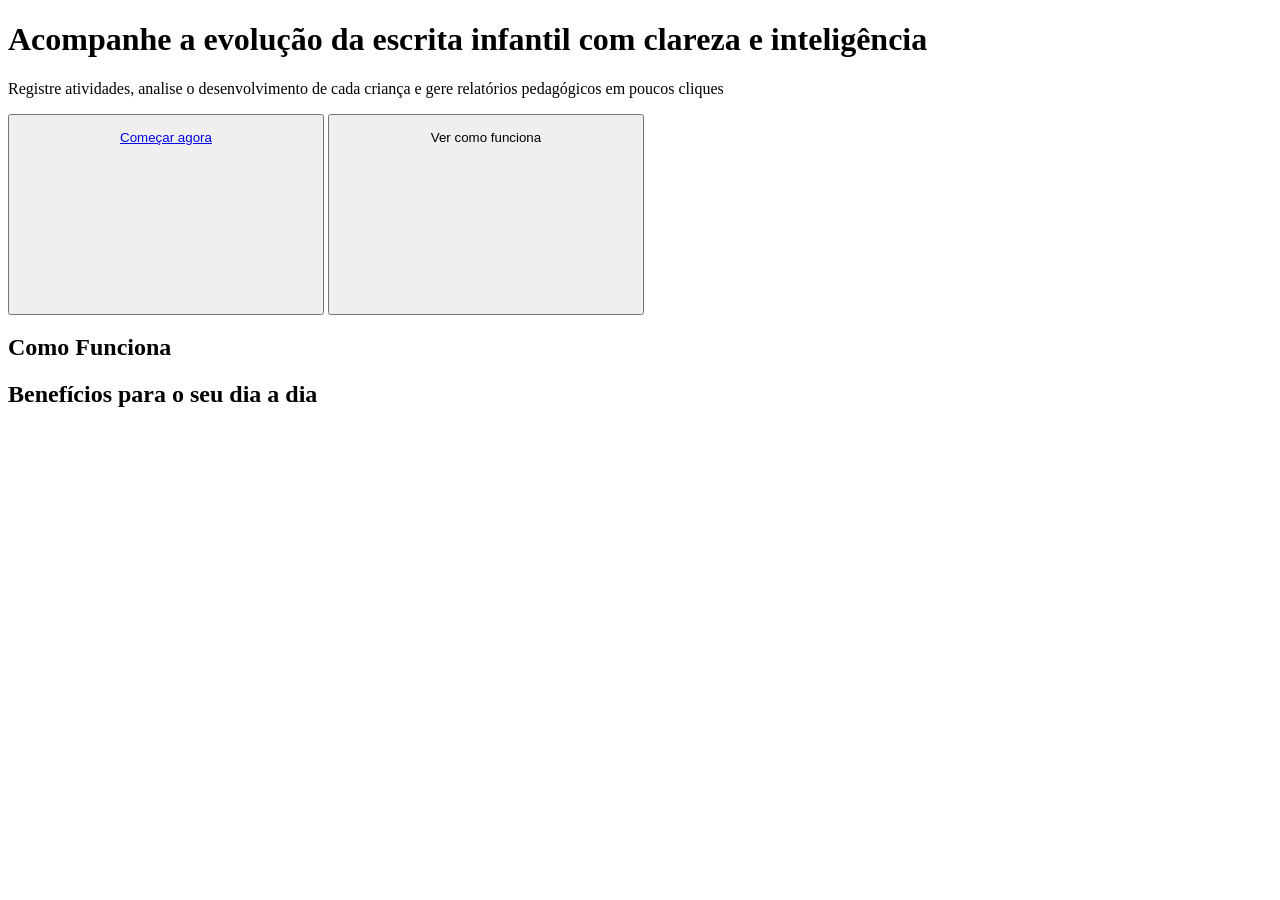
==== pages/home.html @ 95361507 "projeto modulado + beneficios pronto" ====
<!DOCTYPE html>
<html lang="en">
<head>
    <meta charset="UTF-8">
    <meta name="viewport" content="width=device-width, initial-scale=1.0">
    <title>Document</title>
    <link rel="preconnect" href="https://fonts.googleapis.com">
    <link rel="preconnect" href="https://fonts.gstatic.com" crossorigin>
    <link
        href="https://fonts.googleapis.com/css2?family=Poppins:ital,wght@0,100;0,200;0,300;0,400;0,500;0,600;0,700;0,800;0,900;1,100;1,200;1,300;1,400;1,500;1,600;1,700;1,800;1,900&display=swap"
        rel="stylesheet">
    <link rel="stylesheet" href="css/main.css">
    <link rel="stylesheet" href="css/pages/home.css">
    <script type="module" src="js/Components/main.js"></script>
</head>

<body>
    <header-padrao></header-padrao>

    <main>
        <div class="container">
            <div class="col">
                <div class="text">
                    <h1>Acompanhe a <span class="blue">evolução da escrita</span> infantil com <span
                            class="yellow">clareza</span> e <span class="green">inteligência</span></h1>
                    <div class="line"></div>
                    <p>Registre atividades, analise o desenvolvimento de cada criança e gere relatórios pedagógicos em
                        poucos cliques</p>
                </div>
                <div class="buttons">
                    <button class="botao-largo">
                        <p><a href="login.html">Começar agora</a></p>
                        <svg>
                            <use href="assets/icons/sprite.svg#icon-arrow-right"></use>
                        </svg>
                    </button>
                    <button class="botao-largo" id="vazioBorda">
                        <p>Ver como funciona</p>
                        <svg>
                            <use href="assets/icons/sprite.svg#icon-arrow-right"></use>
                        </svg>
                    </button>
                </div>
            </div>
        </div>
    </main>

    <section id="funcionamento">
        <div class="top">
            <h2>Como Funciona</h2>
            <div class="line"></div>
        </div>
        <div class="steps">
            <my-step color="purple" icon="users" title="Cadastre Alunos"
                description="Organize suas turmas e cadastre os alunos de forma rápida e prática"></my-step>
            <div class="line"></div>
            <my-step color="yellow" icon="atividades" title="Registre Atividades"
                description="Adicione produções escritas e observações do dia a dia em poucos cliques"></my-step>
            <div class="line"></div>
            <my-step color="green" icon="grafevo" title="Acompanhe a Evolução"
                description="Visualize análises, identifique avanços e gere relatórios automaticamente"></my-step>
        </div>
    </section>
    <section id="beneficios">
        <div class="top">
            <h2>Benefícios para o seu dia a dia </h2>
            <div class="line"></div>
        </div>
        <div class="benefits">
            <my-benefit color="purple" icon="clock" title="Economize
            Tempo"
            description="Automatize registros e relatórios e tenha mais tempo para o que realmente importa.">
            </my-benefit>
            <my-benefit color="yellow" icon="folder" title="Organização completa"
            description="Automatize registros e relatórios e tenha mais tempo para o que realmente importa.">
            </my-benefit>
            <my-benefit color="green" icon="graf" title="Análises Inteligentes"
            description="Automatize registros e relatórios e tenha mais tempo para o que realmente importa.">
            </my-benefit>
            <my-benefit color="blue" icon="users" title="Compartilhe
            fácil"
            description="Automatize registros e relatórios e tenha mais tempo para o que realmente importa.">
            </my-benefit>
        </div>
    </section>
</body>

</html>
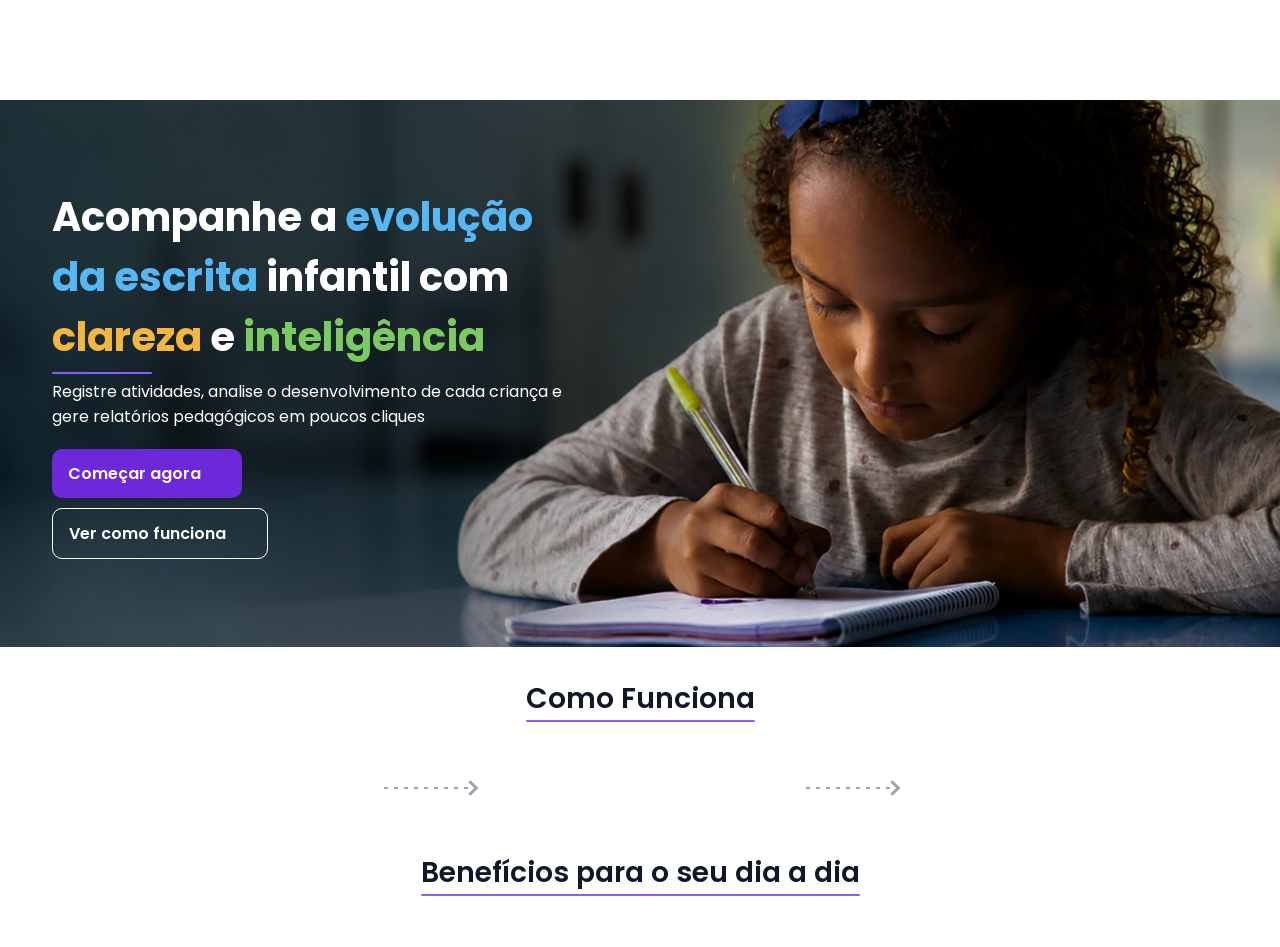
==== commit 4ff206d4: "página de login" ====
--- a/pages/home.html
+++ b/pages/home.html
@@ -3,15 +3,10 @@
 <head>
     <meta charset="UTF-8">
     <meta name="viewport" content="width=device-width, initial-scale=1.0">
-    <title>Document</title>
-    <link rel="preconnect" href="https://fonts.googleapis.com">
-    <link rel="preconnect" href="https://fonts.gstatic.com" crossorigin>
-    <link
-        href="https://fonts.googleapis.com/css2?family=Poppins:ital,wght@0,100;0,200;0,300;0,400;0,500;0,600;0,700;0,800;0,900;1,100;1,200;1,300;1,400;1,500;1,600;1,700;1,800;1,900&display=swap"
-        rel="stylesheet">
-    <link rel="stylesheet" href="css/main.css">
-    <link rel="stylesheet" href="css/pages/home.css">
-    <script type="module" src="js/Components/main.js"></script>
+    <title>Escreve Aí</title>
+    <link rel="stylesheet" href="../css/main.css">
+    <link rel="stylesheet" href="../css/pages/home.css">
+    <script type="module" src="../js/Components/main.js"></script>
 </head>
 
 <body>
--- a/css/main.css
+++ b/css/main.css
@@ -0,0 +1,12 @@
+/* 1. BASE */
+@import url('base/variables.css');
+@import url('base/reset.css');
+@import url('base/typography.css');
+
+/* 2. COMPONENTES */
+@import url('components/buttons.css');
+@import url('components/header.css');
+@import url('components/step.css');
+@import url('components/benefit.css');
+@import url(components/field.css);
+
--- a/css/pages/home.css
+++ b/css/pages/home.css
@@ -0,0 +1,161 @@
+/* Utilitários de Layout genéricos usados na Home */
+.col {
+    display: flex;
+    flex-flow: column;
+    justify-content: center;
+}
+
+.line {
+    width: 100px;
+    height: 2px;
+}
+
+
+main {
+    position: relative;
+    width: 100%;
+    aspect-ratio: 1440 / 615;
+    background-image: url("../../imgs/home/Main.png");
+    background-position: center;
+    background-size: cover;
+
+    .container {
+        width: 100%;
+        height: 100%;
+        padding: 30.75px 52.4px;
+    }
+
+    .col {
+        display: flex;
+        flex-flow: column;
+        width: min(100%, 520px);
+        height: 100%;
+        gap: 20px;
+    }
+
+    .text {
+        display: flex;
+        flex-flow: column;
+        align-items: flex-start;
+        width: 100%;
+        gap: 5px;
+    }
+
+    .buttons {
+        display: flex;
+        flex-flow: column;
+        align-items: flex-start;
+        gap: 10px;
+    }
+
+    .line {
+        background-color: var(--purple);
+        border-radius: 5px;
+    }
+
+    p,
+    svg,
+    h1 {
+        color: var(--text-white);
+    }
+
+    h1 {
+        font-size: 40px;
+    }
+
+    img {
+        display: block;
+        width: 100%;
+        height: 100%;
+    }
+}
+
+/* Seção Como Funciona */
+#funcionamento {
+    display: flex;
+    flex-flow: column;
+    align-items: center;
+    justify-content: center;
+    padding: 30.75px 52.4px;
+    gap: 20px;
+
+    .top {
+        display: flex;
+        flex-flow: column;
+        align-items: center;
+
+        h3 {
+            color: var(--text-primary);
+        }
+
+        .line {
+            width: 100%;
+            background-color: var(--purple);
+            border-radius: 5px;
+        }
+    }
+
+    .steps {
+        display: flex;
+        justify-content: space-evenly;
+        align-items: center;
+        width: 100%;
+
+        .line {
+            position: relative;
+            width: 90px;
+            height: 2px;
+            background: repeating-linear-gradient(to right,
+                    var(--gray-400) 0,
+                    var(--gray-400) 4px,
+                    transparent 4px,
+                    transparent 10px);
+            margin-top: clamp(30px, 5vw, 45px);
+        }
+
+        .line::after {
+            content: '';
+            position: absolute;
+            right: -2px;
+            top: 50%;
+            width: 8px;
+            height: 8px;
+            border-top: 3px solid var(--gray-400);
+            border-right: 3px solid var(--gray-400);
+            transform: translateY(-50%) rotate(45deg);
+        }
+    }
+}
+
+/* Seção Benefícios */
+#beneficios {
+    display: flex;
+    flex-flow: column;
+    align-items: center;
+    justify-content: center;
+    padding: 30.75px 52.4px;
+    gap: 20px;
+
+    .top {
+        display: flex;
+        flex-flow: column;
+        align-items: center;
+
+        .line {
+            width: 100%;
+            border-radius: 5px;
+            background-color: var(--purple);
+        }
+
+        h3 {
+            color: var(--text-primary);
+        }
+    }
+
+    .benefits {
+        display: flex;
+        justify-content: space-evenly;
+        width: 100%;
+        gap: 20px;
+    }
+}
